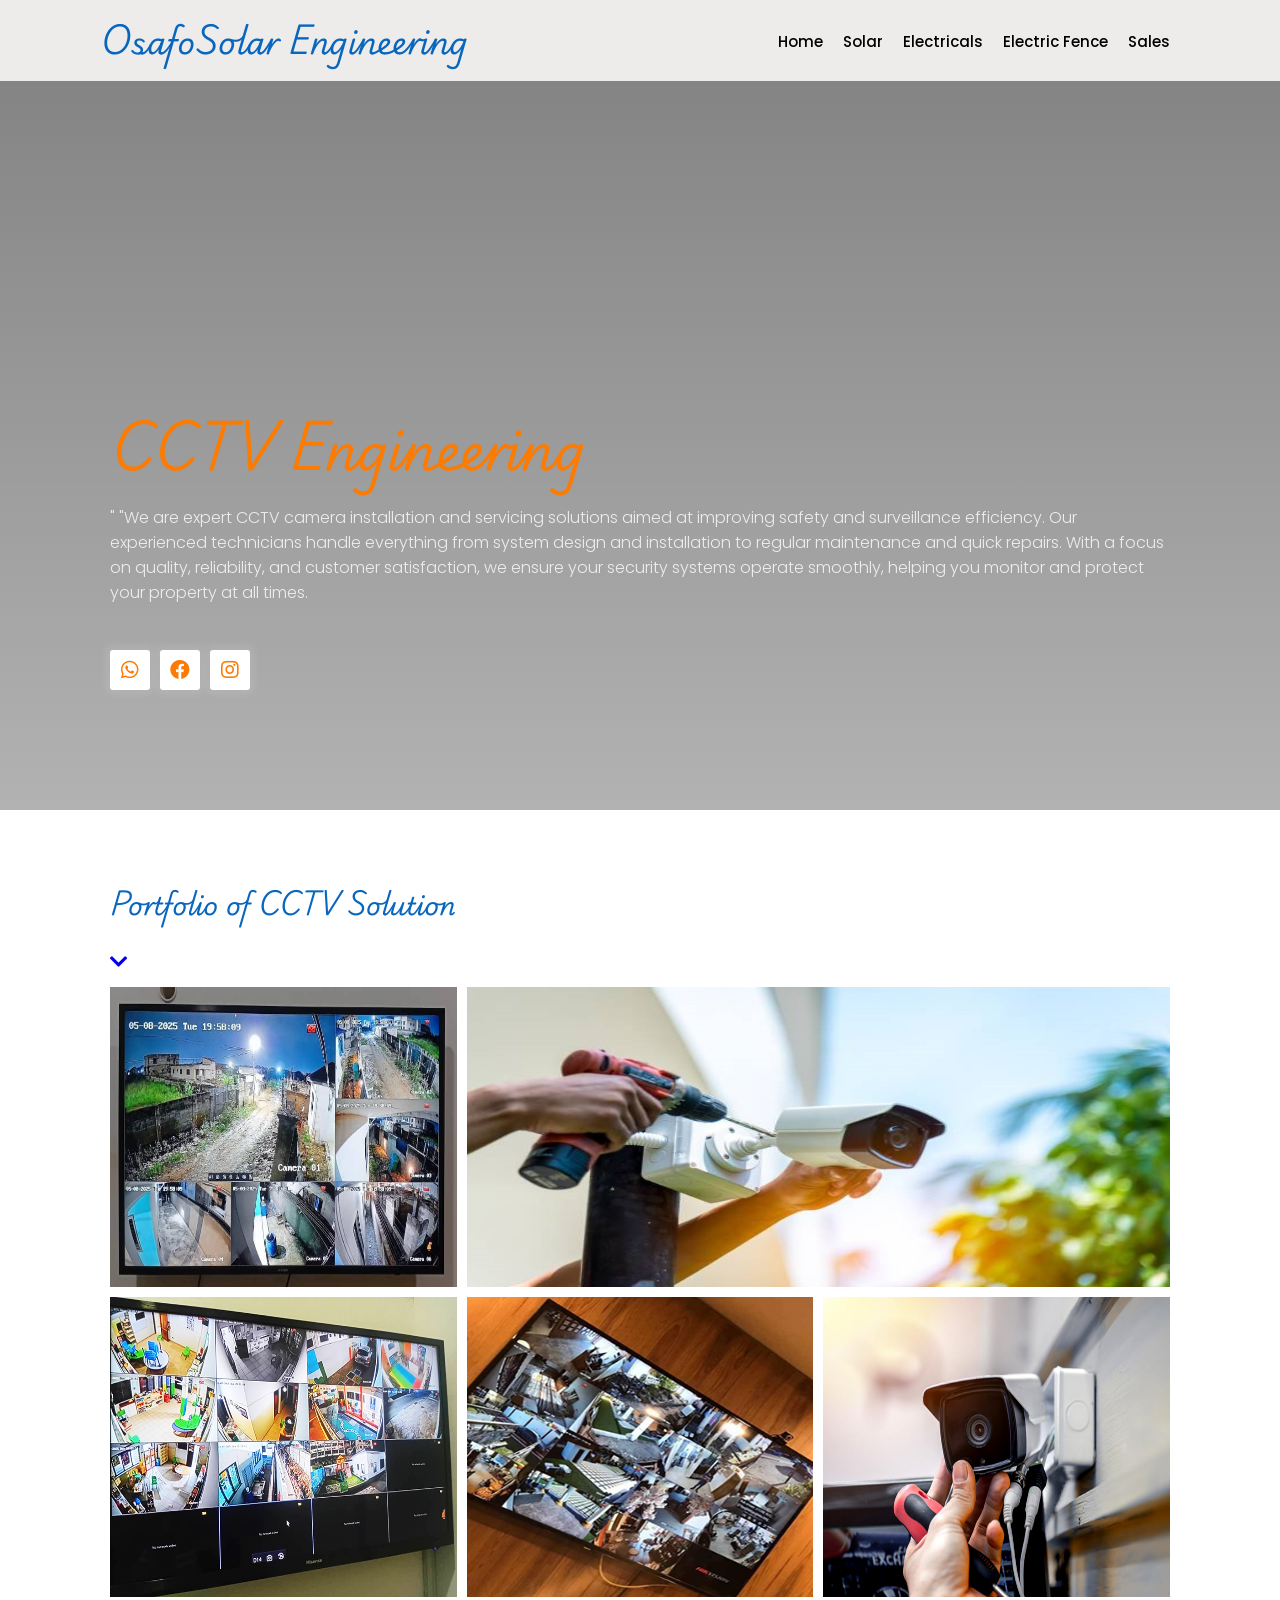
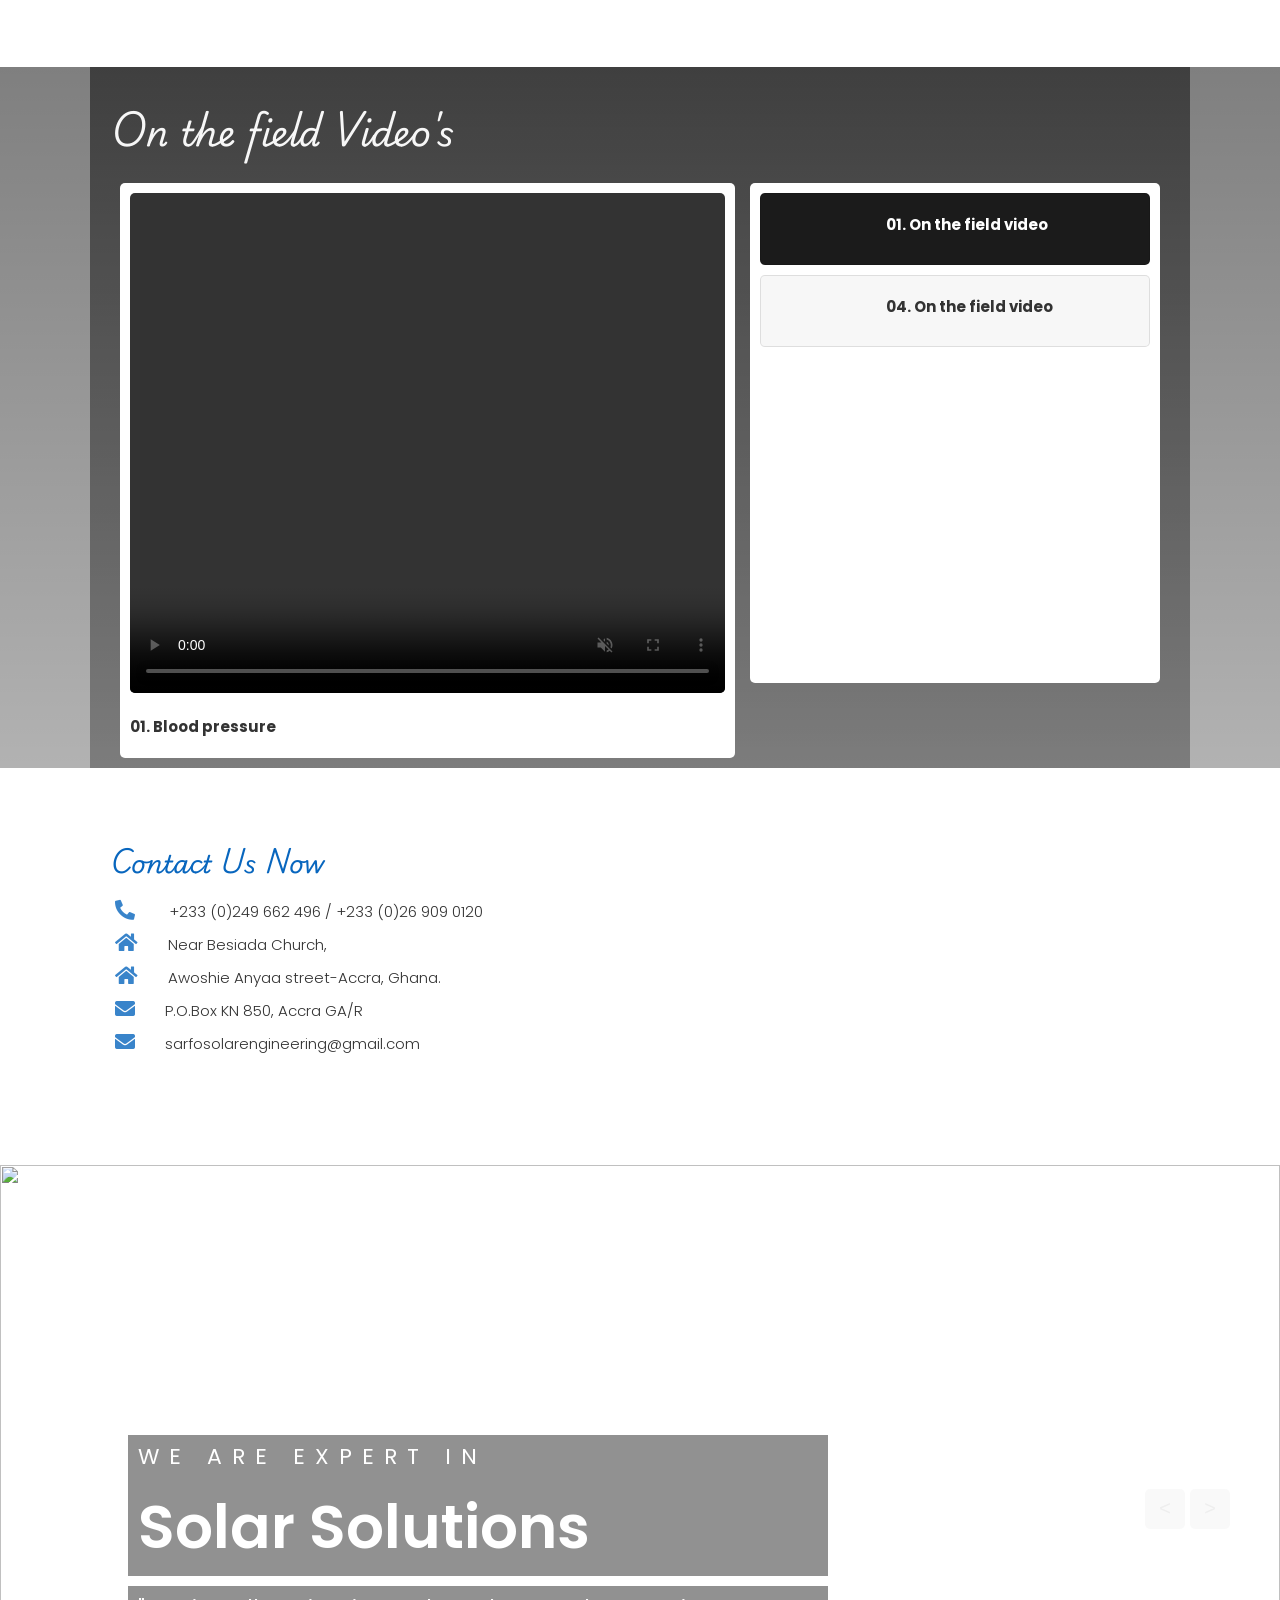
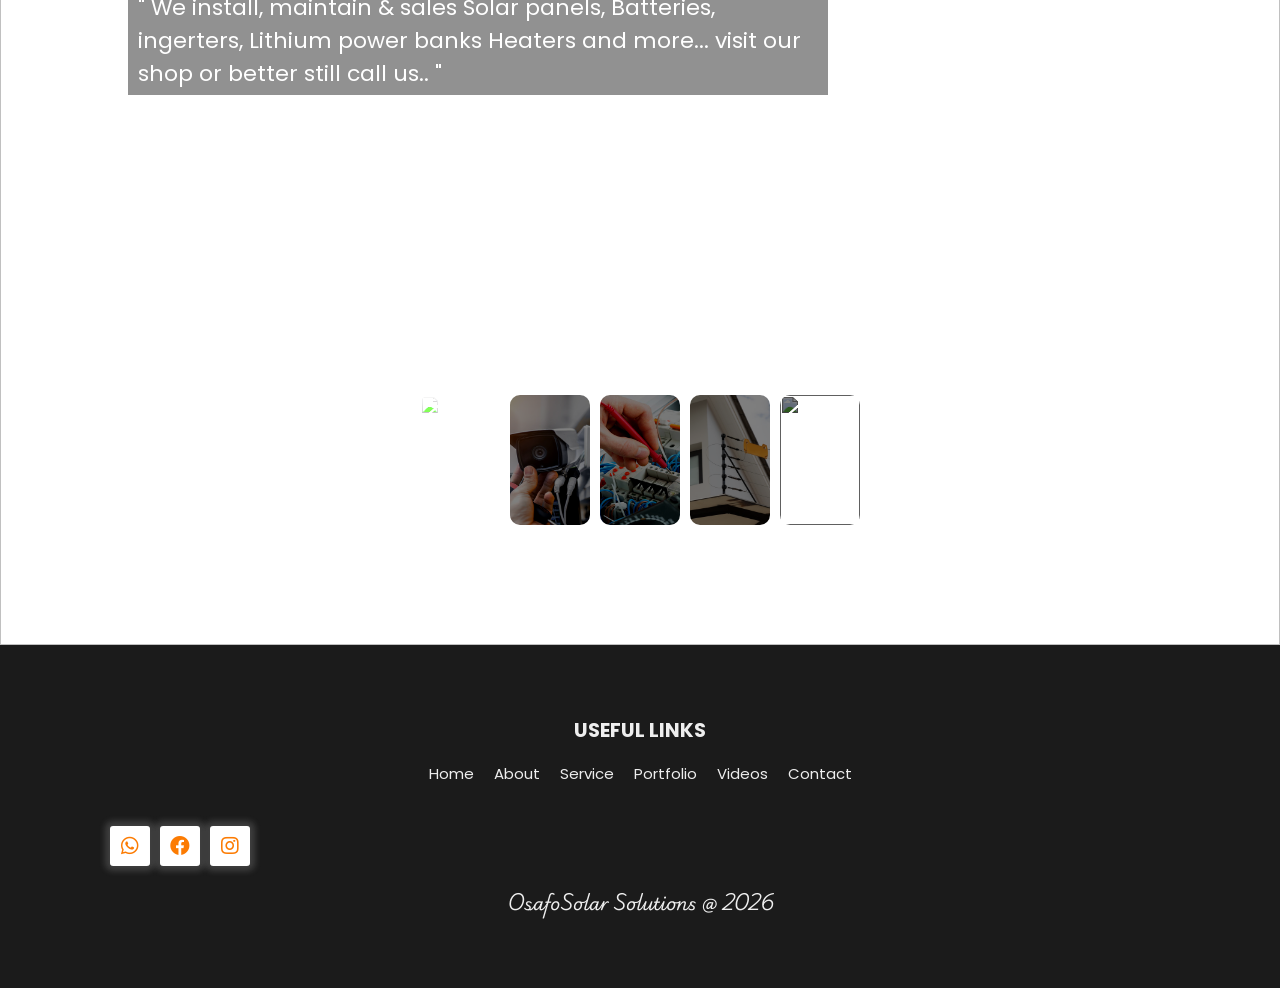
==== cctv.html @ 8ee98813 "Add files via upload" ====
<!DOCTYPE html>
<html lang="en">
<head>
    <meta charset="UTF-8">
    <meta name="viewport" content="width=device-width, initial-scale=1.0">
    <title>OsafoSolar CCTV</title>
      <link href="https://cdnjs.cloudflare.com/ajax/libs/font-awesome/5.13.0/css/all.min.css" 
    rel="stylesheet">
    
    <link rel="stylesheet"
  href="https://cdn.jsdelivr.net/npm/boxicons@latest/css/boxicons.min.css">

    <link rel="stylesheet" href="style.css">
    <link rel="stylesheet" href="ban.css">
    

    <link href="https://fonts.googleapis.com/css2?family=Kaushan+Script&family=Poppins:wght@300&display=swap" rel="stylesheet">
</head>
<body>

        <header>
        <a href="#" class="logo">OsafoSolar Engineering</a>
            <div class="bx bx-menu" id="menu-icon"></div>
            <ul class="navbar">
                <li> <a href="index.html">Home</a></li>
                <li> <a href="solar.html">Solar</a></li>
                <li> <a href="electricals.html">Electricals</a></li>
                <li> <a href="fence.html">Electric Fence</a></li>
                <li> <a href="sales.html">Sales</a></li>
            </ul>
        </header>
      
    
    <div id="sub-header" class="vh-100 flex">
        <div class="container">
            <div class="header-content">
                <h1><img src="img/OSAFOSOLAR logo 2.png" alt="">CCTV Engineering</h1>
                <p class="lead">"
        
                    "We are expert CCTV camera installation and servicing solutions aimed at improving safety and 
                    surveillance efficiency. Our experienced technicians handle everything from system design and 
                    installation to regular maintenance and quick repairs. With a focus on quality, 
                    reliability, and customer satisfaction, we ensure your security systems operate smoothly, 
                    helping you monitor and protect your property at all times.
                    
                </p>    
                <ul class="social-links">
                    <li>
                        <a href="https://wa.me/+233249662496" class="flex">
                            <i class="fab fa-whatsapp"></i>
                        </a>        
                    </li>
                    <li>
                        <a href="#" class="flex">
                            <i class="fab fa-facebook"></i>
                        </a>    
                    </li>
                    <li>
                        <a href="#" class="flex">
                            <i class="fab fa-instagram"></i>
                        </a>    
                    </li>
                </ul>
            </div>    
        </div>
    </div>
    
    <min>


       <!--<section id="insta" class="py-7">
            <div class="container">
                <div class="insta-content">
                    <div class="title">
                        <h2>Already Installed</h2>
                        <a href="#videos" class="btn-down btn-down-white">
                            <i class="fas fa-chevron-down"></i>
                        </a>
                    </div>
                    <div class="insta-grid grid">
                        <div>  <img src="img/ins.jpg" alt=""><h2>hjjjjjjjjjjj</h2></div>
                        <div> <img src="img/motor.jpg" alt=""><h2>hjjjjjjjjjjj</h2></div>
                        <div> <img src="img/cap.jpg" alt=""><h2>hjjjjjjjjjjj</h2></div>
                        <div> <img src="img/ins 1.jpg" alt=""><h2>hjjjjjjjjjjj</h2></div>
                        
                    </div>
            </div>
            </div>
        </section>--> 

        <section id="portfolio" class="vh-100 py-7">
            <div class="container" >
                <div class="ortfolio-content">
                    <div class="title">
                        <h2>Portfolio of CCTV Solution</h2>
                        <a href="#contact" class="btn-down">
                            <i class="fas fa-chevron-down"></i>
                        </a>
                    </div>
                    <div class="portfolio-grid grid">
                        <div> <img src="img/cctv 1.jpg" alt="">
                        </div>
                        <div> <img src="img/ccccctv.jpg" alt="">
                        </div>
                        <div> <img src="img/cctv 2.jpg" alt="">
                        </div>
                        <div> <img src="img/cctv 4.jpg" alt="">
                        </div>
                        <div> <img src="img/cctv.jpg" alt="">
                        </div>
                        
                       
                    </div>
                </div>
            </div>
        </section>

        <section class="videos" id="videos">
            <div class="container" id="videos">
                <div class="title">
                    <h2>On the field Video's</h2>
                </div>
                <div class="video-container" >
                    <div class="main-video">
                        <div class="video">
                            <video src="img/v1.mp4" controls muted autoplay></video>
                            <h3 class="video-title">01. Blood pressure</h3>
                        </div>
                    </div>
                    <div class="video-list">
                        <div class="vid active">
                            <video src="img/v1.mp4" muted></video>
                            <h3 class="video-title">01. On the field video</h3>
                        </div>
                        <div class="vid">
                            <video src="img/v4.mp4" muted></video>
                            <h3 class="video-title">04. On the field video</h3>
                        </div>
 
                    </div>
                </div>
            </div> 
        </section> 
        

         <section id="contact" class="py-7">
                <div class="container">
                    <div class="contact-content flex">
                        <div class="contact-left">
                            <div class="title">
                                <h2>Contact Us Now</h2>
                            </div>
                            <p class="lead"><i class="fas fa-phone-alt"></i> +233 (0)249 662 496 / +233 (0)26 909 0120 </p>
                            <p class="lead"><i class="fas fa-home"></i>Near Besiada Church,</p>
                            <p class="lead"><i class="fas fa-home"></i>Awoshie Anyaa street-Accra, Ghana.</p>
                            <p class="lead"><i class="fas fa-envelope"></i>P.O.Box KN 850, Accra GA/R</p>
                            <p class="lead"><i class="fas fa-envelope"></i>sarfosolarengineering@gmail.com</p>
                           <!-- <form action="">
                                <input type="text" class="form-control" placeholder="Your name here...">
                                <input type="email" class="form-control" placeholder="Your email here...">
                                <textarea class="form-control" cols="10" rows="6" placeholder="Your message here..."></textarea>
                                <input type="submit" class="btn-submit btn" value="Submit">
                            </form>-->
                        </div>
                        <div class="contact-right">
                            <iframe src="https://www.google.com/maps/embed?pb=!1m18!1m12!1m3!1d3962.4281165434954!2d-1.5662618781185311!3d6.
                            7174968094969145!2m3!1f0!2f0!3f0!3m2!1i1024!2i768!4f13.1!3m3!1m2!1s0xfdb951cfd955ab5%3A0x46ac6716d500131a!
                            2spassion%20educational%20complex!5e0!3m2!1sen!2sgh!4v1657964277148!5m2!1sen!2sgh" 
                            width="600" height="450" style="border:0;" allowfullscreen="" loading="lazy" 
                            referrerpolicy="no-referrer-when-downgrade"></iframe>
                        </div>
                    </div>
                </div>
         </section>

         <div class="slider" id="slider">
            <div class="list">
                <div class="item active">
                    <img src="img/sola 10.jpg" alt="">
                    <div class="content">
                        <p>WE ARE EXPERT IN</p>
                        <h2>Solar Solutions</h2>
                        <p>" We install, maintain & sales Solar panels, Batteries, ingerters, Lithium power banks Heaters and more... visit our shop or better still call us.. " </p>
                    </div>
                </div>
                <div class="item">
                    <img src="img/cctv.jpg" alt="">
                    <div class="content">
                        <p>FOR YOUR EFFICIENT</p>
                        <h2>CCTV's Installation</h2>
                        <p>" We provide CCTV camera installation and servicing solutions safety and surveillance efficiency,
                         visit us now or call us.."   
                        </p>
                    </div>
                </div>
                <div class="item">
                    <img src="img/electric.jpg" alt="">
                    <div class="content">
                        <p>COME TO US FOR YOUR</p>
                        <h2>Electrical Works </h2>
                        <p>" From Wiring and general electrical installations for residential, commercial, and industrial buildings " </p>
                    </div>
                </div>
                <div class="item">
                    <img src="img/fen 4.jpg" alt="">
                    <div class="content">
                        <p>CHECK OUT OUR</p>
                        <h2>Electric Fencing</h2>
                        <p>" We are spacializing in installation, maintenace, and repair of high-quality secirity 
                            fencing system for residential, commercial and industrial properties "</p>
                    </div>
                </div>
                <div class="item">
                    <img src="img/sale.jpg" alt="">
                    <div class="content">
                        <p>VISIT OUR SHOP</p>
                        <h2>We have InStock</h2>
                        <p>" Ingerters, Batteries, CCTV camera's, Solar Panels, Solar Water Pumps & Water Heaters, Lithium Power Banks, Electricals Items and more... "</p>
                    </div>
                </div> 
    
                <div class="arrows">
                    <button id="prev"><</button>
                    <button id="next">></button>
                </div> 
                
            </div>
    
            <div class="thumbnail">
                    <div class="item active">
                        <img src="img/sola 10.jpg">
                    </div>
                    <div class="item">
                        <img src="img/cctv.jpg">
                    </div>
                    <div class="item">
                        <img src="img/electric.jpg">
                    </div>
                    <div class="item">
                        <img src="img/fen 4.jpg">
                    </div>
                    <div class="item">
                        <img src="img/sale.jpg">
                    </div>
            </div>
        </div>

       
        <footer id="footer" class="py-7">
            <div class="container">
                <div class="footer-content">
                    <!--<div>
                        <h3>ALEX NYARKO</h3>
                        <div> <img src="img/CEO.jpg" alt=""></div>
                        <h3>CEO</h3>
                    </div>-->
                    <div>
                        <h3>USEFUL LINKS</h3>
                        <ul class="flex">
                            <li> <a href="#slider">Home</a></li>
                            <li> <a href="#about">About</a></li>
                            <li> <a href="#work">Service</a></li>
                            <li> <a href="#portfolio">Portfolio</a></li>
                            <li> <a href="#videos">Videos</a></li>
                            <li> <a href="#contact">Contact</a></li>
                        </ul>
                    </div>
                </div>

                <ul class="social-links">
                    <li>
                        <a href="https://wa.me/+233249662496" class="flex">
                            <i class="fab fa-whatsapp"></i>
                        </a>        
                    </li>
                    <li>
                        <a href="#" class="flex">
                            <i class="fab fa-facebook"></i>
                        </a>    
                    </li>
                    <li>
                        <a href="#" class="flex">
                            <i class="fab fa-instagram"></i>
                        </a>    
                    </li>
                </ul>
                 <p>OsafoSolar Solutions @ 2026</p>
            </div>   
        </footer>

    </min>

    <script src="apps.js"></script>

    <!--<script>
        let options = {
            strings: ["Sales, Installation & Servicing"],
            typeSpeed: 100,
            loop: true
        }
        let typed = new Typed(".typewrite", options);
    </script>-->


    <script>
        var menuBtn = document.getElementById("menuBtn")
        var sideNav = document.getElementById("sideNav")
        var menu = document.getElementById("menu")

        sideNav.style.right = "-250px";

        menuBtn.onclick = function(){
            if(sideNav.style.right == "-250px"){
                sideNav.style.right = "0";
                menu.src = "img/close.png"
            }
            else{
                sideNav.style.right = "-250px";
                menu.src = "img/menu.png"
            }
        }

        var scroll = new SmoothScroll('a[href*="#"]', {
	      speed: 1000,
	       speedAsDuration: true
        });
    </script>

    <script>

        let listVideo = document.querySelectorAll('.video-list .vid');
        let mainVideo = document.querySelector('.main-video video');
        let videotitle = document.querySelector('.main-video .video-title');

        listVideo.forEach(video =>{
            video.onclick = () =>{
                listVideo.forEach(vid => vid.classList.remove('active'));
                video.classList.add('active');
                if(video.classList.contains('active')){
                    let src = video.children[0].getAttribute('src');
                    mainVideo.src = src;
                    let text = video.children[1].innerHTML;
                    videotitle.innerHTML = text;

                };
            };
        });
     </script>
     
     <script src="apps.js"></script>
</body>
</html>
---- style.css ----
@import url('https://fonts.googleapis.com/css2?family=Playwrite+AU+SA:wght@100..400&display=swap');

*{
    box-sizing: border-box;
    padding: 0; 
    margin: 0;
}
html{
    font-size: 10px;
    scroll-behavior: smooth;
}
button .btn{
    cursor: pointer;
    border: none;
    background: transparent;
}
ul{
    list-style-type: none;
}
a{
    text-decoration: none;
}
img{
    width: 100%;
    display: block;
}
.container{
    max-width: 1100px;
    margin: 0 auto;
    padding: 0 2rem;
}
.vh-100{
    min-height: 90vh;
}
h2, h2, h3{
    margin-top: 0;
    margin-bottom: 1rem;
    color: #0866be;
}
.flex{
    display: flex;
    align-items: center;
    justify-content: center;
}
.py-7{
    padding: 7rem 0;
}
.grid{
    display: grid;
    grid-template-columns: repeat(1, 1fr);
    gap: 1rem;
}
.lead{
    opacity: 0.8;
    padding: 1rem 0;
    font-size: 1.6rem;
    font-weight: 300;

}


#sub-header{
    background: linear-gradient( rgba(0, 0, 0, 0.5), rgba(0, 0, 0, 0.3)), url('img/P1.jpg')
    center/cover no-repeat fixed;
    justify-content: flex-start;
    align-items: flex-end;
}
#sub-header .container{
    width: 100%;
}
.header-content{
    padding-bottom: 12rem;
}
.header-content h1{
    font-size: 4rem;
    font-family: "Playwrite AU SA", serif;
    margin-bottom: 0;
    color: #fc7b02;
}
.header-content img{
    width: 15rem;
}
.header-content p{
    color: #fff;
}
.social-links{
    display: flex;
    margin-top: 3.5rem;
}
.social-links li a{
    width: 40px;
    height: 40px;
    font-size: 2rem;
    background-color: #fff;
    color: #fc7b02;
    margin-right: 1rem;
    border-radius: .3rem;
    box-shadow: 0 0 6px 5px rgba(211, 208, 208, 0.2);
    transition: var(--transition);
}
.social-links li a:hover{
    color: #c96304;
}


header{
    position: fixed;
    width: 100%;
    top: 0;
    right: 0;
    z-index: 1000;
    display: flex;
    align-items: center;
    justify-content: space-between;
    padding: 12px 100px;
    background: #edecea;
}
.sub-menu{
    display: none;
}
header ul li:hover .sub-menu{
    display: block;
    position: absolute;
    background: #edecea;
    margin-top: 15px;
    margin-left: 15px;
}
header ul li:hover .sub-menu ul {
    display: block;
    margin-top: 10px;
}
header ul li:hover .sub-menu ul li{
    width: 150px;
    padding: 10px;
    border-bottom: 1px dotted #0866be;
    background-color: transparent;
    border-radius: 0;
    text-align: left;
}
header ul li:hover .sub-menu ul li:last-child{
   border-bottom: none;
}
.logo{
    font-size: 3rem;
    font-weight: bold;
    font-family: "Playwrite AU SA", serif; 
    color: #0866be;
}
.navbar{
    position: relative;
    display: flex;
}
.navbar a{
    font-size: 1.5rem;
    padding: 10px 10px;
    font-weight: 500;
    color: var(--text-color);
}
.navbar a:hover{
    color: #0866be;
    font-family: "Playwrite AU SA", serif; 
}
#menu-icon{
    font-size: 2rem;
    cursor: pointer;
    display: none;
}





.about-left{
    margin-bottom: 1rem;
    overflow: hidden;
}
.about .content-right .title h2{
    font-size: 3rem;
    font-family: "Playwrite AU SA", serif;   
}
.about .content-right h2{
    font-size: 3rem;  
    color: #0866be;
    font-family: "Playwrite AU SA", serif; 
}
.about .content-right h3{
    font-size: 3rem;  
    font-family: "Playwrite AU SA", serif; 
}
.about .content-right{
    margin-bottom: 5rem;
}
#about p{
    font-size: 1.5rem;
}


#about-page{
    background: linear-gradient( rgba(0, 0, 0, 0.6), rgba(0, 0, 0, 0.6)), 
    url('img/camera.jpg') center/cover no-repeat fixed;
    color: var(--light-color);
}
.about-left{
    margin-bottom: 1rem;
    overflow: hidden;
}
.about .content-right{
    margin-bottom: 5rem;
}
#about-page h2{
    color: #fff;
    font-size: 3rem;
    font-family: "Playwrite AU SA", serif; 
}
#about-page h1{
    color: #fff;
    font-size: 3.5rem;
    font-family: "Playwrite AU SA", serif; 
}
#about-page h3{
    background-color: #fc7b02;
    color: #1b1b1b;
    font-size: 1.5rem;
    padding: 1rem;
}
#about-page p{
    font-size: 1.5rem;
    color: #fff;
}
#about-page .fas{
    font-size: 2.5rem;
    color: #fff;
    padding: .5rem;
    padding-right: 1.5rem;
}
#about-page .contact-content{
    background-color: #0866be;
    padding: 2rem 6rem 1rem 6rem ;   
    border-radius: 1rem;
    margin-top: 5rem;
}
#about-page .contact-content h2{
    color: #f7f7f7;
    font-size: 2.5rem;
}
#about-page .contact-content i{
    color: #1b1b1b;  
}
#about-page .contact-content p{
    color: #1b1b1b;
    font-size: 1.5rem;
}
#about .container button{
    padding: 10px;
    background-color: #fc7b02;
    border: none;
    color: #fff;
    font-size: 1.5rem;
    cursor: pointer;
    border-radius: 5px;
}
#about .container button:hover{
    background-color: #b35905;
}

.btn-down{
    font-size: 2rem;
    display: inline-block;
    margin-top: 1rem;
    transition: var(--transition);
}
.btn-down:hover{
    opacity: 0.8;
    transform: translateY(5px);
}
.btn-down-white{
    color: var(--light-color);
}
.title{
    margin-bottom: 1rem;
}
.title h2{
    font-weight: 600;
    position: relative;  
}


#work{
    background: linear-gradient( rgba(0, 0, 0, 0.5), rgba(0, 0, 0, 0.3)), 
    url('img/banner\ \(2\).jpg') center/cover no-repeat fixed;
    color: var(--light-color);
}
#work .title h2{
    color: var(--light-color);
    font-family: "Playwrite AU SA", serif;
}
#work .title , #work h3{
    font-size: 3rem;
    color: #f7f7f7;
    font-family: "Playwrite AU SA", serif;
}
#work .title h2::after{
    background: var(--light-color);
}
#work ul{
    color: #eee;
}
#work i{
    font-size: 2.5rem;
    color: #eee;
}
#work i span{
    color: var(--light-color);
    padding-left: 1rem;
    padding-right: 1rem;
}
.work-bottom{
    margin-top: 4rem;
    text-align: center;
}
.work-bottom > div .icon img{
    width: 100px;
    margin: 0 auto 1.7rem auto;
}

.portfolio-grid > div{
    transition: var(--transition); 
}
.portfolio-grid> div:hover{
    transform: scale(0.9);
}

#work .insta-grid div{
    margin-bottom: 8rem;
}
#work li {
    font-size: 1.5rem;
}
#work .insta-grid div p{
    border-radius: .5rem;
    background-color: #ccc;
    padding: 1rem;
    color: #333;
    font-size: 1.5rem;
}



#videos{
    background: linear-gradient( rgba(0, 0, 0, 0.5), rgba(0, 0, 0, 0.3)), 
    url('img/banner2.jpg') center/cover no-repeat fixed;
    color: var(--light-color);
}
.video-container{
    display: grid;
    grid-template-columns: 1fr 1fr;
    gap: 15px;
    align-items: flex-start;
    padding: 5px 5%;
}
.videos h2{
    padding-top: 3rem;
    font-size: 3.5rem;
    font-family: "Playwrite AU SA", serif;  
    color: #f7f7f7;
}
.video-container .main-video{
    background: #fff;
    border-radius: 5px;
    padding: 10px;
}
.video-container .main-video video{
    width: 100%;
    height: 500px;
    border-radius: 5px;
}
.video-container .main-video .video-title{
    color: #333;
    font-size: 1.5rem;
    padding-top: 15px;
}
.video-container .video-list{
    background: #fff;
    border-radius: 5px;
    height: 500px;
    overflow-y: scroll;
    margin-bottom: 4rem;
}
.video-container .video-list::-webkit-scrollbar{
    width: 7px;
}
.video-container .video-list::-webkit-scrollbar-track{
    background: #ccc;
    border-radius: 50px;
}
.video-container .video-list::-webkit-scrollbar-thumb{
    background: #0866be;
    border-radius: 50px;
}
.video-container .video-list .vid video{
    width: 100px;
    border-radius: 5px;
}
.video-container .video-list .vid{
    display: flex;
    align-items: center;
    gap: 15px;
    background: #f7f7f7;
    border-radius: 5px;
    margin: 10px;
    padding: 10px;
    border: 1px solid rgba(0, 0, 0, 0.1);
    cursor: pointer;
}
.video-container .video-list .vid:hover{
    background: #eee;
}
.video-container .video-list .vid.active{
    background-color: #1b1b1b;
}
.video-container .video-list .vid.active .video-title{
    color: #fff;
}
.video-container .video-list .vid .video-title{
    color: #333;
    font-size: 15px;
}
#portfolio .title h2{
    font-family: "Playwrite AU SA", serif; 
    font-size: 2.5rem;
}



/*--testimonial---*/
.testimon{
    width: 100%;
    padding: 30px 0;
    display: flex;
    align-items: center;
    justify-content: center;  
}
.testimonial{
    width: 90%;
    max-width: 800px;
    margin: auto;  
}
.testimonial-text{
    background-color: rgb(44, 43, 43);
    color: #fff;
    width: 100%;
    height: 350px;
    position: relative;
    box-shadow: 1 15px 20px rgba(0,0,0,0.2);
}
.user-text{
    width: 80%;
    text-align: center;
    line-height: 30px;
    position: absolute;
    top: 50%;
    left: 50%;
    transform: translate(-50%, -50%);
    display: none;
}
.user-text p{
    font-size: 15px;
}
.user-text .fa{
    font-size: 25px;
    margin-bottom: 20px;
    margin-top: 20px;
}
.user-text span{
    display: block;
    font-size: 15px;
    margin-top: 25px;
    font-weight: 600;
    text-transform: uppercase;
}
.testimonial-pic{
    margin-top: 30px;
    display: flex;
    align-items: center;
    justify-content: center;
}
.user-pic{
    width: 65px;
    padding: 5px;
    border-radius: 50%;
    margin: 10px;
    cursor: pointer;
}
.user-text.active-text{
    display: block;
    animation: moveup 0.5s linear forwards;
}
.user-pic.active-pic{
    width: 100px;
    border: 3px solid rgb(41, 41, 41);
}
 



.contact{
    background-color: rgb(248, 248, 248); 
}
.contact-content{
    flex-direction: column;
    align-items: stretch;
}
.contact-left{
    margin-bottom: 5rem;
}
.contact-left .lead{
    padding: 0.5rem;
}
#contact .title h2{
    font-family: "Playwrite AU SA", serif; 
    font-size: 2.5rem;
}
.contact-left .lead .fas{
    font-size: 2rem;
    padding-right: 3rem;
    color: #0866be;
}
.contact-left .lead {
    font-size: 1.5rem;
}
.contact-left form{
    margin-top: 2rem;
}
.contact-left form .form-control{
    display: block;
    margin: 1rem 0;
    border: 1px solid rgba(51, 36, 36, 0.3);
    border-radius: 1rem;
    padding: 1rem;
    width: 100%;
    font-family: 'Poppins';
    font-size: 1.5rem;
}
.about-left form .form-control::placeholder{
    font-size: 1.5rem;
}
.contact-left .btn-submit{
    padding: 1rem 3rem;
    background-color: #fc7b02;
    color: var(--light-color);
    margin-top: .5rem;
    font-size: 1.8rem;
    transition: var(--transition);
    border-radius: .5rem;
    border: none;
}
.contact-left .btn-submit:hover{
    background-color: #c96304;
}
.contact-right iframe{
    width: 100%;
    height: 300px;
}



#footer{
    background-color: #1b1b1b;
    color: #eee;
}
.footer-content{
    text-align: center;
}
.footer-content h3{
    color: var(--light-color);
    font: 2.5rem;
}
.footer-content h2{
    color: var(--light-color);
    font: 2.5rem;
}
.footer-content ul{
    flex-direction: column;
}
.footer-content ul li a{
    color: var(--light-color);
    font-size: 1.5rem;
    transform: var(--transition);
}
.footer-content ul li a:hover{
    opacity: 0.7;
}
.footer-content ul li{
    margin: .5rem 1rem;
}
.footer-content > div:first-child{
    margin-bottom: 1rem;
}
.footer-content > div:first-child div{
    width: 100px;
    height: 60px;
    overflow: hidden;
    margin: 2rem auto;
    border-radius: 50%;
}
#footer .container p{
    text-align: center;
    padding-top: 2rem;
    font-family: "Playwrite AU SA", serif; 
}




@media(min-width:450px){
    .work-bottom{
        grid-template-columns: repeat(2, 1fr);
        column-gap: 3rem;
        row-gap: 0;
    }
    .video-container{
        grid-template-columns: 1fr;
    }
}


@media(min-width: 576px){
    .tittle h2{
        font-size: 4rem;
    }
    .work-bottom{
        grid-template-columns: repeat(4, 1fr);
    }
    .portfolio-grid{
        grid-template-columns: repeat(2, 1fr);
    }
    .portfolio-grid > div{
        height: 300px;
        overflow: hidden;
    }
    .portfolio-grid > div img{
        height: 100%;
        overflow: hidden;
    }
    .contact-left form .form-control{
        max-width: 500px;
    }
    .footer-content ul{
        flex-direction: row;
    }
    .video-container{
        grid-template-columns: 1fr;
    }
}


@media(min-width: 768px){
    .header-content h1{
        font-size: 5rem;
    }
    .header-content p{
        font-size: 1.6rem;
    }
    .about-content, .work-tp{
        grid-template-columns: repeat(2, 1fr);
        column-gap: 6rem;
        row-gap: 0;
    }
    .about-left{
        margin-bottom: 0;
    }
    .contact-content{
        flex-direction: row;
    }
    .contact-right{
        padding-left: 3rem;
        width: 50%;
    }
    .contact-left{
        width: 50%;
    }
    .insta-grid{
        grid-template-columns: repeat(2, 1fr);
    }
    .video-container{
        grid-template-columns: 1fr;
    }
}

@media screen and (max-width:770px){
    .testimon{
        flex-basis: 100%;
    }
    .testimonial-text{
        width: 100%;
        height: 450px;
    }
    .testimonial-text p{
        font-size: 14px;
    }
    .user-pic{
        width: 50px;
        padding: 5px;
        margin: 5px;
    }
    .team-col{
        flex-basis: 100%;
    }
    .mechine-col{
        flex-basis: 100%;
    }
    form div{
        width: 95%;
    }
}

@media(min-width:992px){
    .insta-grid{
        grid-template-columns: repeat(4, 1fr);
    }
    .insta-grid > div{
        height: 250px;
    }
    .video-container{
        grid-template-columns: 1.5fr 1fr;
        padding: 10px;
    }
}

@media(min-width: 1200px){
    .portfolio-grid{
        grid-template-columns: repeat(3, 1fr);
    }
    .portfolio-grid > div:nth-child(2){
        grid-column: 2 / 4;
    }
    .portfolio-grid > div:nth-child(6){
        grid-column: 1 / 3;
    }
}


@media screen and (max-width: 678px) {
    .vh-100{
        min-height: 100vh;
    }
    header .logo{
        font-size: 2.5rem;
    }
    #sub-header .lead{
        font-size: 15px;
    }
    header .navbar{
        position: absolute;
        top: -500px;
        left: 0;
        right: 0;
        display: flex;
        flex-direction: column;
        background-color: rgba(8, 8, 8, 0.45);
        backdrop-filter: blur(4.5px);
        border: 1px solid rgba(255,255,255,0.18);
        transition: 0.9s ease;
        text-align: right;
    }
    header ul li:hover .sub-menu{
        display: block;
        position: relative;
        background: transparent;
        margin-top: -35px;
        margin-right: -10px;
    }
    header  ul li:hover .sub-menu ul li{
        width: 100%;
        padding: -20px;
        border-bottom: none;
        background-color: transparent;
        border-radius: 0;
        margin-top: -40px;
        text-align: right;
       }
    header  ul li:hover .sub-menu ul li a{
        font-size: 14px;
       }

    .navbar a{
        padding: 1.5rem;
        margin-right: 1.3rem;
        display: block;
        color: #edecea;
    }
    .navbar.active{
        top: 100%;
    }
    .navbar a:hover{
        color: #eee;
        font-family: "Playwrite AU SA", serif; 
    }
}
---- ban.css ----
@import url('https://fonts.googleapis.com/css2?family=Playwrite+AU+SA:wght@100..400&display=swap');
body{
    margin: 0;
    font-size: 1.7rem;
    font-family: 'Poppins';
}
.slider{
    height: 120vh;
    margin-top: -50px;
    position: relative;
}
.slider .list .item{
    position: absolute;
    inset: 0 0 0 0;
    overflow: hidden;
    opacity: 0;
    transition: .5s;
}
.slider .list .item img{
    width: 100%;
    height: 100%;
    object-fit: cover;
}
.slider .list .item::after{
    content: '';
    width: 100%;
    height: 100%;
    position: absolute;
    left: 0;
    bottom: 0;
    background-image: linear-gradient(
        to top #000 40%, transparent
    );
}
.slider .list .item .content{
    position: absolute;
    left: 10%;
    top: 25%;
    width: 700px;
    max-width: 80%;
    z-index: 1;
}
.slider .list .item .content p:nth-child(1){
    text-transform: uppercase;
    letter-spacing: 10px;
}
.slider .list .item .content h2{
    background-color: rgba(12, 12, 12, 0.45);
    backdrop-filter: blur(4px);
    padding: 4px 10px;
    font-size: 60px;
    font-weight: 600;
    color: white;
}
.slider .list .item .content p{
    background-color: rgba(12, 12, 12, 0.45);
    backdrop-filter: blur(4px);
    padding: 5px 10px;
    font-size: 22px;
    color: white;
}
.slider .list .item.active{
    opacity: 1;
    z-index: 10;
}

@keyframes showContent{
    to{
        transform: translateY(0);
        filter: blur(0);
        opacity: 1;
    }
}

.slider .list .item.active p:nth-child(1),
.slider .list .item.active h2,
.slider .list .item.active p:nth-child(3){
    transform: translateY(30px);
    filter: blur(20px);
    opacity: 0;
    animation: showContent .5s .7s ease-in-out 1 forwards;
}
.slider .list .item.active h2{
    animation-delay: 1s;
}
.slider .list .item.active P:nth-child(3){
    animation-delay: 1.3s;
}

.arrows{
    position: absolute;
    top: 30%;
    right: 50px;
    z-index: 100;
}
.arrows button{
    background-color: #eee5;
    border: none;
    font-family: monospace;
    width: 40px;
    height: 40px;
    border-radius: 5px;
    font-size: x-large;
    color: #eee;
    transition: .5s;
}
.arrows button:hover{
    background-color: #eee;
    color: #000;
}
.thumbnail{
    position: absolute;
    bottom: 50px;
    z-index: 11;
    display: flex;
    gap: 10px;
    width: 100%;
    height: 200px;
    padding: 0 50px;
    box-sizing: border-box;
    overflow: auto;
    justify-content: center;
}
.thumbnail::-webkit-scrollbar{
    width: 0;
}
.thumbnail .item{
    width: 80px;
    height: 130px;
    filter: brightness(.5);
    transition: .5s;
    flex-shrink: 0;
}
.thumbnail .item img{
    width: 100%;
    height: 100%;
    object-fit: cover;
    border-radius: 10px;
}
.thumbnail .item.active{
    filter: brightness(1.5);
}
.thumbnail .item .content{
    position: absolute;
    inset: auto 10px 10px 10px;
}


@media screen and (max-width: 678px) {
    .thumbnail{
        justify-content: start;
    }
    .slider .list .item .content h2{
        font-size: 40px;
    }
    .slider .list .item .content p{
        font-size: 16px;
    }
    .arrows{
        top: 10%;
    }
    header{
        padding: 11px 4%;
    }
    #menu-icon{
        display: initial;
        font-size: 3rem;
    }
}
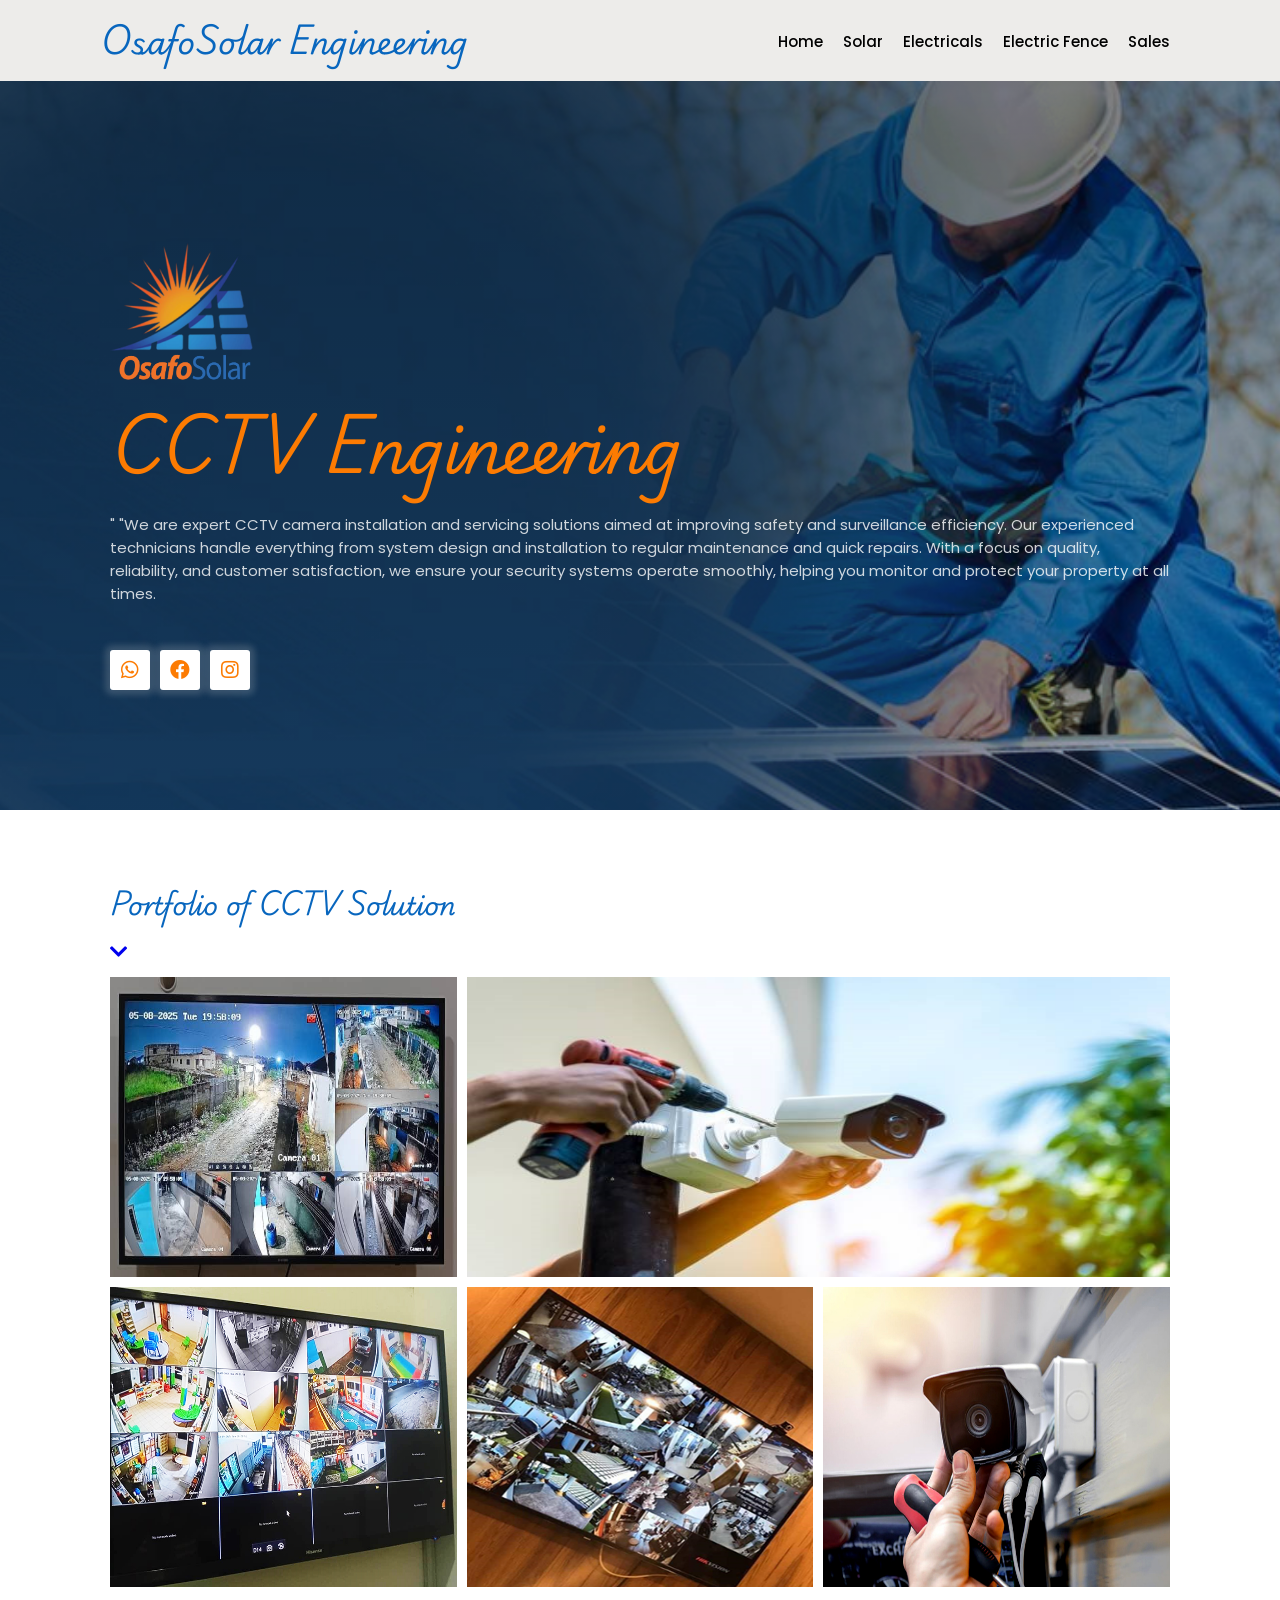
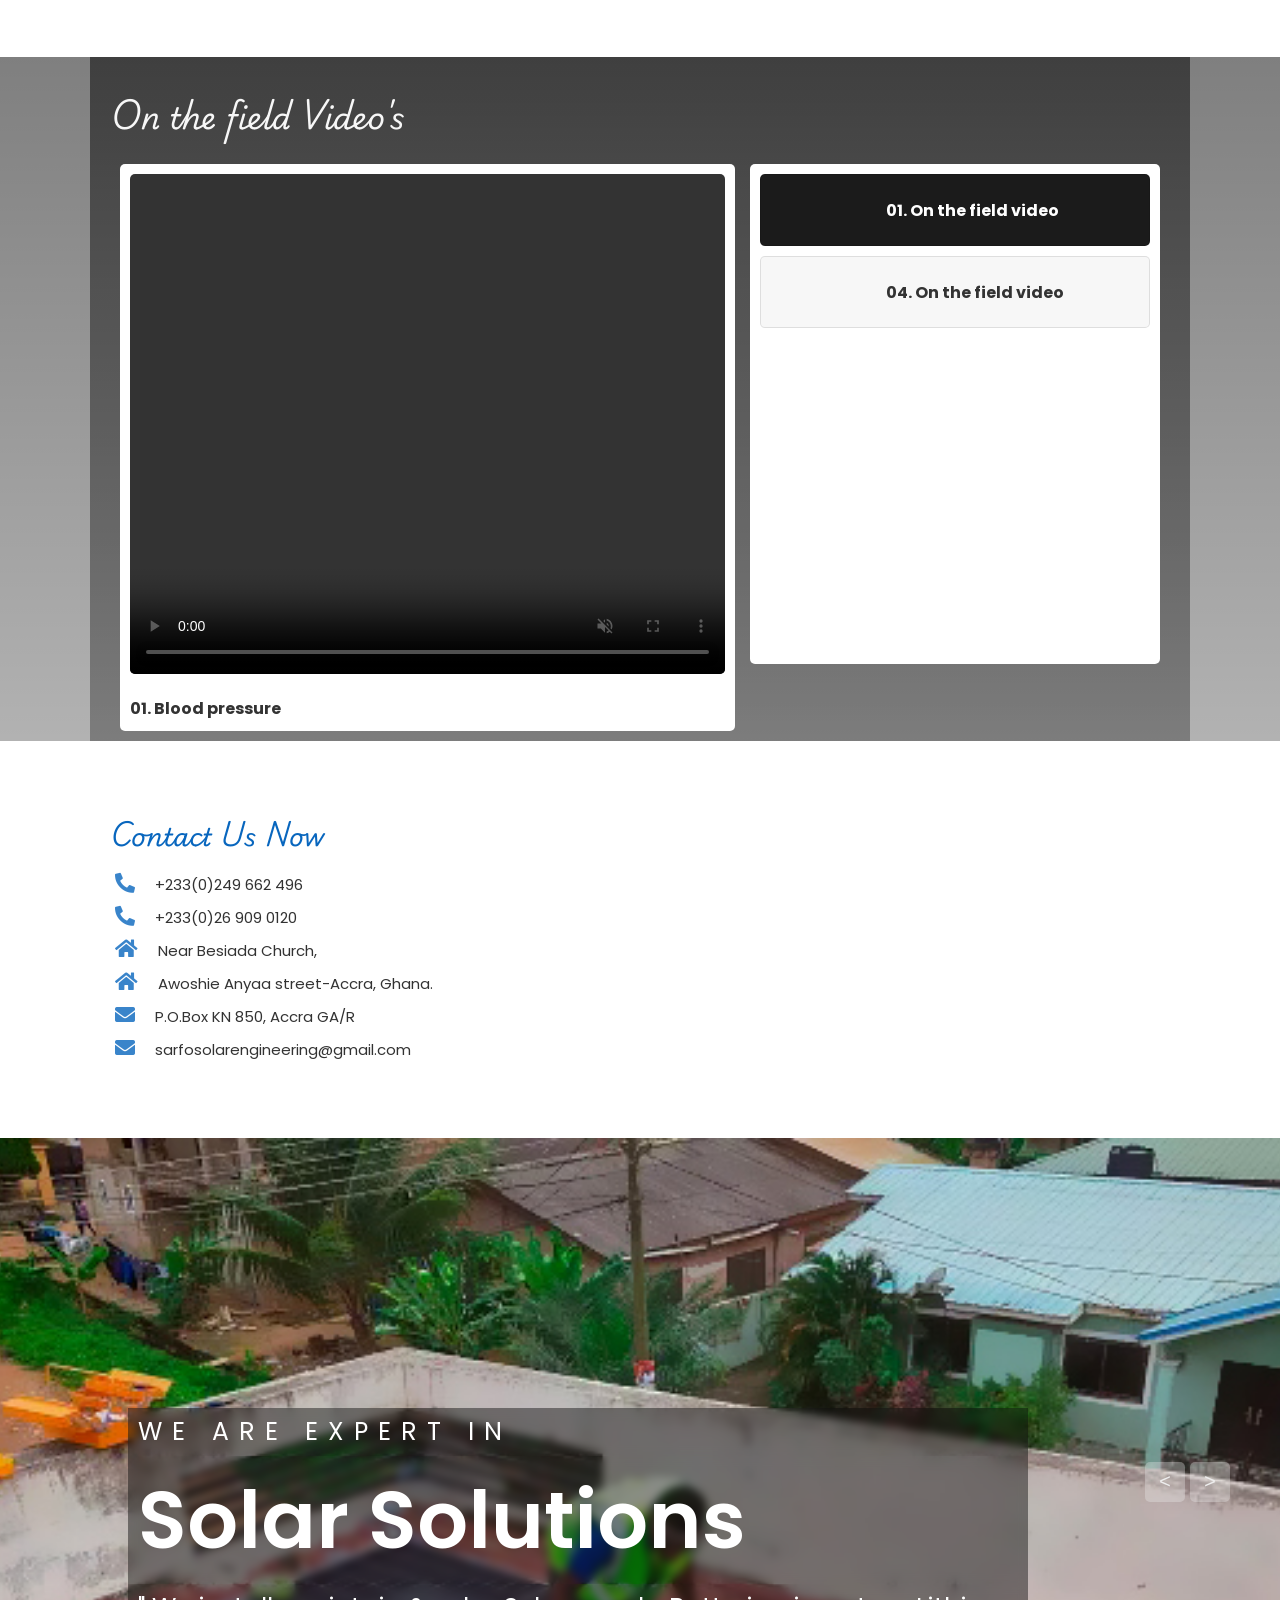
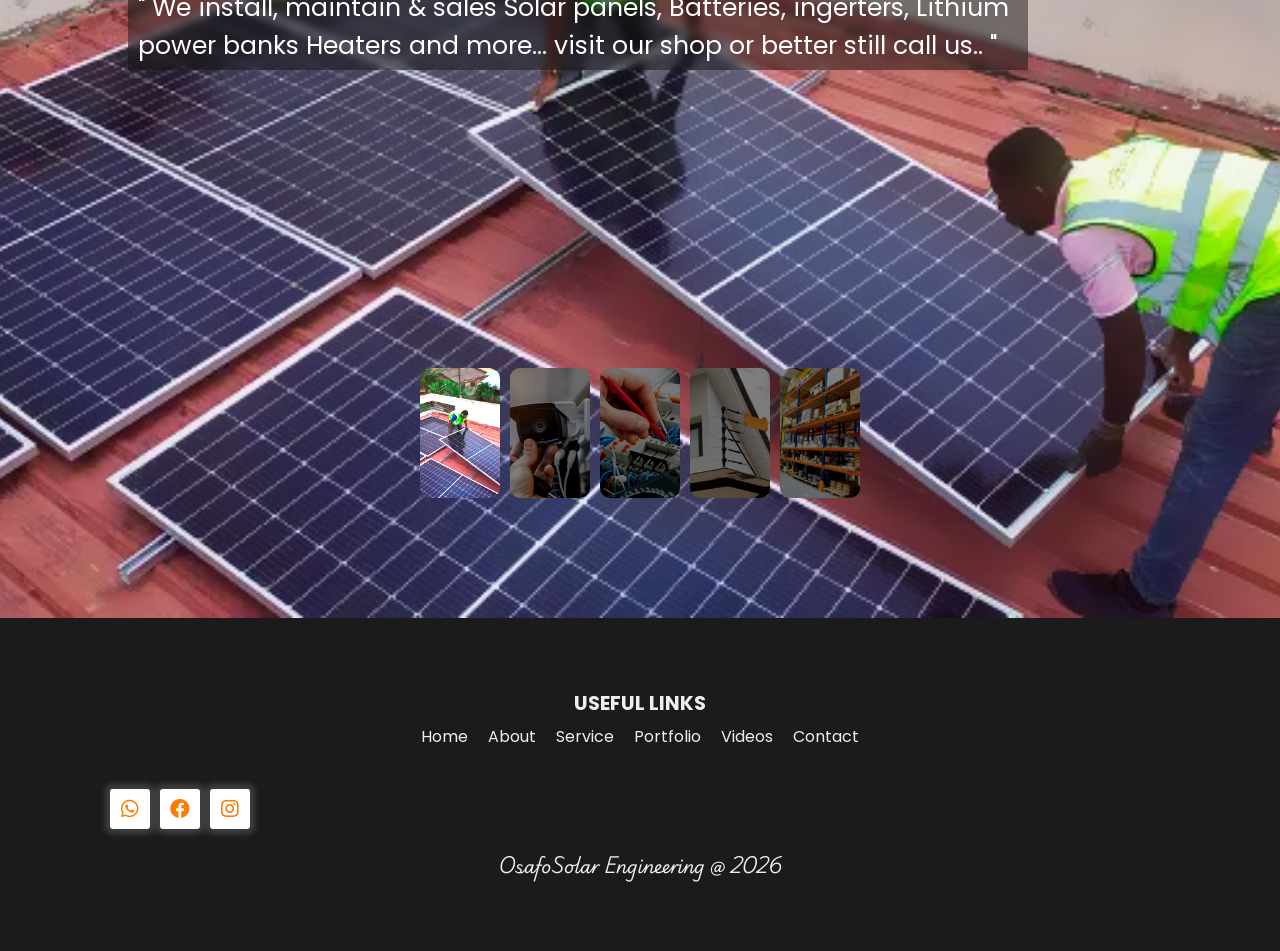
==== commit 842872b8: "Add files via upload" ====
--- a/cctv.html
+++ b/cctv.html
@@ -150,7 +150,8 @@
                             <div class="title">
                                 <h2>Contact Us Now</h2>
                             </div>
-                            <p class="lead"><i class="fas fa-phone-alt"></i> +233 (0)249 662 496 / +233 (0)26 909 0120 </p>
+                             <p class="lead"><i class="fas fa-phone-alt"></i>+233(0)249 662 496 </p>
+                            <p class="lead"><i class="fas fa-phone-alt"></i>+233(0)26 909 0120 </p>
                             <p class="lead"><i class="fas fa-home"></i>Near Besiada Church,</p>
                             <p class="lead"><i class="fas fa-home"></i>Awoshie Anyaa street-Accra, Ghana.</p>
                             <p class="lead"><i class="fas fa-envelope"></i>P.O.Box KN 850, Accra GA/R</p>
@@ -284,7 +285,7 @@
                         </a>    
                     </li>
                 </ul>
-                 <p>OsafoSolar Solutions @ 2026</p>
+                 <p>OsafoSolar Engineering @ 2026</p>
             </div>   
         </footer>
 
--- a/style.css
+++ b/style.css
@@ -34,7 +34,6 @@
 }
 h2, h2, h3{
     margin-top: 0;
-    margin-bottom: 1rem;
     color: #0866be;
 }
 .flex{
@@ -53,9 +52,7 @@
 .lead{
     opacity: 0.8;
     padding: 1rem 0;
-    font-size: 1.6rem;
-    font-weight: 300;
-
+    font-size: 1.5rem;
 }
 
 
@@ -72,7 +69,7 @@
     padding-bottom: 12rem;
 }
 .header-content h1{
-    font-size: 4rem;
+    font-size: 6rem;
     font-family: "Playwrite AU SA", serif;
     margin-bottom: 0;
     color: #fc7b02;
@@ -191,7 +188,7 @@
     margin-bottom: 5rem;
 }
 #about p{
-    font-size: 1.5rem;
+    font-size: 1.6rem;
 }
 
 
@@ -214,21 +211,22 @@
 }
 #about-page h1{
     color: #fff;
-    font-size: 3.5rem;
+    font-size: 2.5rem;
     font-family: "Playwrite AU SA", serif; 
 }
 #about-page h3{
-    background-color: #fc7b02;
+    background: #fc7b02;
     color: #1b1b1b;
-    font-size: 1.5rem;
+    font-size: 1.7rem;
     padding: 1rem;
+    margin-bottom: 1rem;
 }
 #about-page p{
     font-size: 1.5rem;
     color: #fff;
 }
 #about-page .fas{
-    font-size: 2.5rem;
+    font-size: 2rem;
     color: #fff;
     padding: .5rem;
     padding-right: 1.5rem;
@@ -280,7 +278,6 @@
     margin-bottom: 1rem;
 }
 .title h2{
-    font-weight: 600;
     position: relative;  
 }
 
@@ -295,7 +292,7 @@
     font-family: "Playwrite AU SA", serif;
 }
 #work .title , #work h3{
-    font-size: 3rem;
+    font-size: 2.5rem;
     color: #f7f7f7;
     font-family: "Playwrite AU SA", serif;
 }
@@ -334,7 +331,7 @@
     margin-bottom: 8rem;
 }
 #work li {
-    font-size: 1.5rem;
+    font-size: 1.6rem;
 }
 #work .insta-grid div p{
     border-radius: .5rem;
@@ -360,7 +357,7 @@
 }
 .videos h2{
     padding-top: 3rem;
-    font-size: 3.5rem;
+    font-size: 3rem;
     font-family: "Playwrite AU SA", serif;  
     color: #f7f7f7;
 }
@@ -376,7 +373,7 @@
 }
 .video-container .main-video .video-title{
     color: #333;
-    font-size: 1.5rem;
+    font-size: 1.6rem;
     padding-top: 15px;
 }
 .video-container .video-list{
@@ -423,7 +420,7 @@
 }
 .video-container .video-list .vid .video-title{
     color: #333;
-    font-size: 15px;
+    font-size: 16px;
 }
 #portfolio .title h2{
     font-family: "Playwrite AU SA", serif; 
@@ -464,7 +461,7 @@
     display: none;
 }
 .user-text p{
-    font-size: 15px;
+    font-size: 16px;
 }
 .user-text .fa{
     font-size: 25px;
@@ -473,7 +470,7 @@
 }
 .user-text span{
     display: block;
-    font-size: 15px;
+    font-size: 16px;
     margin-top: 25px;
     font-weight: 600;
     text-transform: uppercase;
@@ -522,7 +519,7 @@
 }
 .contact-left .lead .fas{
     font-size: 2rem;
-    padding-right: 3rem;
+    padding-right: 2rem;
     color: #0866be;
 }
 .contact-left .lead {
@@ -584,7 +581,7 @@
 }
 .footer-content ul li a{
     color: var(--light-color);
-    font-size: 1.5rem;
+    font-size: 1.6rem;
     transform: var(--transition);
 }
 .footer-content ul li a:hover{
@@ -626,7 +623,7 @@
 
 @media(min-width: 576px){
     .tittle h2{
-        font-size: 4rem;
+        font-size: 3rem;
     }
     .work-bottom{
         grid-template-columns: repeat(4, 1fr);
@@ -655,12 +652,6 @@
 
 
 @media(min-width: 768px){
-    .header-content h1{
-        font-size: 5rem;
-    }
-    .header-content p{
-        font-size: 1.6rem;
-    }
     .about-content, .work-tp{
         grid-template-columns: repeat(2, 1fr);
         column-gap: 6rem;
@@ -688,6 +679,9 @@
 }
 
 @media screen and (max-width:770px){
+    .vh-100{
+    min-height: 90vh;
+}
     .testimon{
         flex-basis: 100%;
     }
@@ -696,7 +690,8 @@
         height: 450px;
     }
     .testimonial-text p{
-        font-size: 14px;
+        font-size: 15px;
+        line-height: 20px;
     }
     .user-pic{
         width: 50px;
@@ -741,14 +736,20 @@
 
 
 @media screen and (max-width: 678px) {
-    .vh-100{
-        min-height: 100vh;
-    }
     header .logo{
         font-size: 2.5rem;
     }
     #sub-header .lead{
         font-size: 15px;
+    }
+    .header-content img{
+       width: 10rem;
+    }
+    .header-content h1{
+        font-size: 3rem;
+    }
+    .header-content p{
+        font-size: 1.5rem;
     }
     header .navbar{
         position: absolute;
@@ -780,7 +781,7 @@
         text-align: right;
        }
     header  ul li:hover .sub-menu ul li a{
-        font-size: 14px;
+        font-size: 15px;
        }
 
     .navbar a{
--- a/ban.css
+++ b/ban.css
@@ -36,7 +36,7 @@
     position: absolute;
     left: 10%;
     top: 25%;
-    width: 700px;
+    width: 900px;
     max-width: 80%;
     z-index: 1;
 }
@@ -48,7 +48,7 @@
     background-color: rgba(12, 12, 12, 0.45);
     backdrop-filter: blur(4px);
     padding: 4px 10px;
-    font-size: 60px;
+    font-size: 80px;
     font-weight: 600;
     color: white;
 }
@@ -56,7 +56,7 @@
     background-color: rgba(12, 12, 12, 0.45);
     backdrop-filter: blur(4px);
     padding: 5px 10px;
-    font-size: 22px;
+    font-size: 25px;
     color: white;
 }
 .slider .list .item.active{
@@ -148,13 +148,20 @@
 
 @media screen and (max-width: 678px) {
     .thumbnail{
-        justify-content: start;
+        justify-content: center;
+        width: 100%;
+        height: 200px;
     }
+    .thumbnail .item{
+    width: 50px;
+    height: 100px;
+    }
+
     .slider .list .item .content h2{
-        font-size: 40px;
+        font-size: 45px;
     }
     .slider .list .item .content p{
-        font-size: 16px;
+        font-size: 18px;
     }
     .arrows{
         top: 10%;
